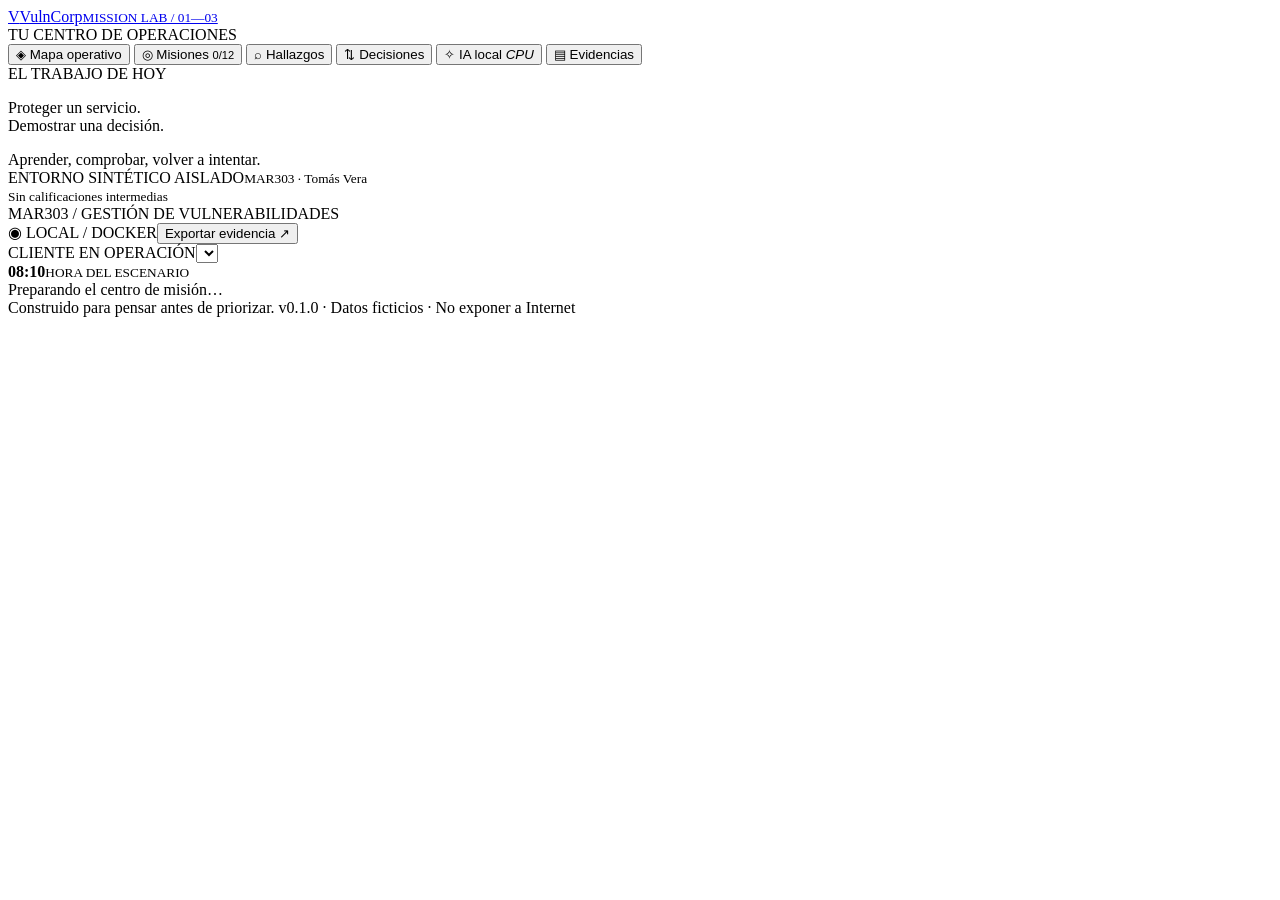
==== web/index.html @ dabb9c94 "Build MAR303 classes 1–3 with Docker missions, local AI and evidence-based decisions" ====
<!doctype html>
<html lang="es">
<head><meta charset="utf-8"><meta name="viewport" content="width=device-width,initial-scale=1"><title>VulnCorp · Mission Lab</title><link rel="icon" href="/favicon.svg" type="image/svg+xml"><link rel="stylesheet" href="/style.css"></head>
<body>
<aside class="sidebar">
 <a class="brand" href="#mapa"><span class="brand-mark">V</span><span>VulnCorp<small>MISSION LAB / 01—03</small></span></a>
 <div class="side-label">TU CENTRO DE OPERACIONES</div>
 <nav aria-label="Navegación principal">
  <button data-view="mapa" class="nav active"><span>◈</span> Mapa operativo</button>
  <button data-view="misiones" class="nav"><span>◎</span> Misiones <small id="mission-count">0/12</small></button>
  <button data-view="hallazgos" class="nav"><span>⌕</span> Hallazgos</button>
  <button data-view="decisiones" class="nav"><span>⇅</span> Decisiones</button>
  <button data-view="ia" class="nav"><span>✧</span> IA local <i class="new">CPU</i></button>
  <button data-view="evidencias" class="nav"><span>▤</span> Evidencias</button>
 </nav>
 <div class="side-mission"><div class="eyebrow">EL TRABAJO DE HOY</div><p>Proteger un servicio.<br>Demostrar una decisión.</p><span class="quiet">Aprender, comprobar, volver a intentar.</span></div>
 <div class="side-bottom"><span class="status-dot"></span> ENTORNO SINTÉTICO AISLADO<small>MAR303 · Tomás Vera<br>Sin calificaciones intermedias</small></div>
</aside>
<main>
 <header class="topbar"><div class="breadcrumbs">MAR303 <span>/</span> GESTIÓN DE VULNERABILIDADES</div><div class="top-right"><span class="local-tag">◉ LOCAL / DOCKER</span><button id="export-top" class="button ghost small">Exportar evidencia ↗</button></div></header>
 <section class="client-strip"><div><span class="eyebrow">CLIENTE EN OPERACIÓN</span><select id="client-select" aria-label="Cliente"></select></div><div class="owner-line" id="owner-line"></div><div class="clock"><b>08:10</b><small>HORA DEL ESCENARIO</small></div></section>
 <div id="content" aria-live="polite"><div class="loading">Preparando el centro de misión…</div></div>
 <footer>Construido para pensar antes de priorizar. <span>v0.1.0 · Datos ficticios · No exponer a Internet</span></footer>
</main>
<div id="toast" role="status" class="toast hidden"></div>
<dialog id="decision-dialog"><form id="decision-form">
 <div class="dialog-head"><div><div class="eyebrow">DECISIÓN TRAZABLE</div><h2 id="decision-title"></h2></div><button type="button" id="close-dialog" class="icon-button" aria-label="Cerrar">×</button></div>
 <input type="hidden" name="finding_id">
 <div class="notice">El índice es ordinal. SSVC usa su propio impacto humano, distinto del I máximo. Justifica los valores con el dueño y la evidencia.</div>
 <div class="form-grid"><label>Estado del riesgo<select name="state"><option value="inherent">Inherente / antes del control</option><option value="residual">Residual / control ya probado</option></select></label><label>Responsable<input name="owner" required minlength="3" maxlength="150"></label>
 <label>Plausibilidad contextual L<select name="likelihood" required><option value="">Elegir…</option><option value="1">1 · Sin ruta identificada tras pruebas</option><option value="2">2 · Ruta indirecta con condiciones</option><option value="3">3 · Ruta plausible / prueba parcial</option><option value="4">4 · Ruta reproducida en el caso</option><option value="5">5 · Explotación del activo observada</option></select></label><div class="score-preview"><small>ÍNDICE DOCENTE</small><b id="risk-preview">—</b><span>4 × L × I máximo</span></div></div>
 <h3>Consecuencias para este cliente <small>1 menor · 5 máxima según el BIA</small></h3>
 <div class="impact-grid" id="impact-inputs"></div>
 <h3>SSVC Deployer <small>DT_DP v1.0.0 · CERT/CC</small></h3>
 <div class="form-grid">
  <label>Estado de explotación<select name="exploitation" required><option value="">Elegir…</option><option value="N">None · sin evidencia ni PoC público</option><option value="P">Public PoC · prueba o método conocido</option><option value="A">Active · evidencia creíble en el mundo real</option></select></label>
  <label>Exposición del sistema<select name="exposure" required><option value="">Elegir…</option><option value="S">Small · superficie reducida</option><option value="C">Controlled · acceso restringido comprobado</option><option value="O">Open · red ampliamente accesible</option></select></label>
  <label>Automatizable<select name="automatable" required><option value="">Elegir…</option><option value="N">No</option><option value="Y">Sí</option></select></label>
  <label>Impacto humano SSVC<select name="human_impact" required><option value="">Elegir según misión y seguridad…</option><option value="L">Low</option><option value="M">Medium</option><option value="H">High</option><option value="VH">Very High</option></select></label>
 </div>
 <details><summary>Cómo distinguir el impacto humano de SSVC</summary><p>Low: seguridad negligible/marginal y misión degradada o soporte de función esencial afectado. Medium: falla de función esencial con seguridad negligible/marginal, o misión degradada con seguridad crítica. High: seguridad crítica y soporte esencial afectado o función esencial fallida. Very High: seguridad catastrófica o falla de la misión. Consulta la tabla oficial y el dossier; no conviertas I=5 automáticamente en Very High.</p></details>
 <label>Evidencia y contexto usados<select name="evidence_ids" multiple size="4" required></select><small>Ctrl/Cmd para varias opciones. Un documento de contexto no equivale a una prueba ejecutada.</small></label>
 <label>Justificación, supuestos y criterio del dueño<textarea name="reason" rows="3" minlength="30" required placeholder="Este escenario afecta… La evidencia demuestra… Falta comprobar… El dueño acepta o solicita…"></textarea></label>
 <div class="dialog-actions"><button type="button" id="cancel-dialog" class="button ghost">Volver</button><button class="button primary" type="submit">Guardar decisión con evidencia ↗</button></div>
</form></dialog>
<script src="/app.js"></script>
</body></html>
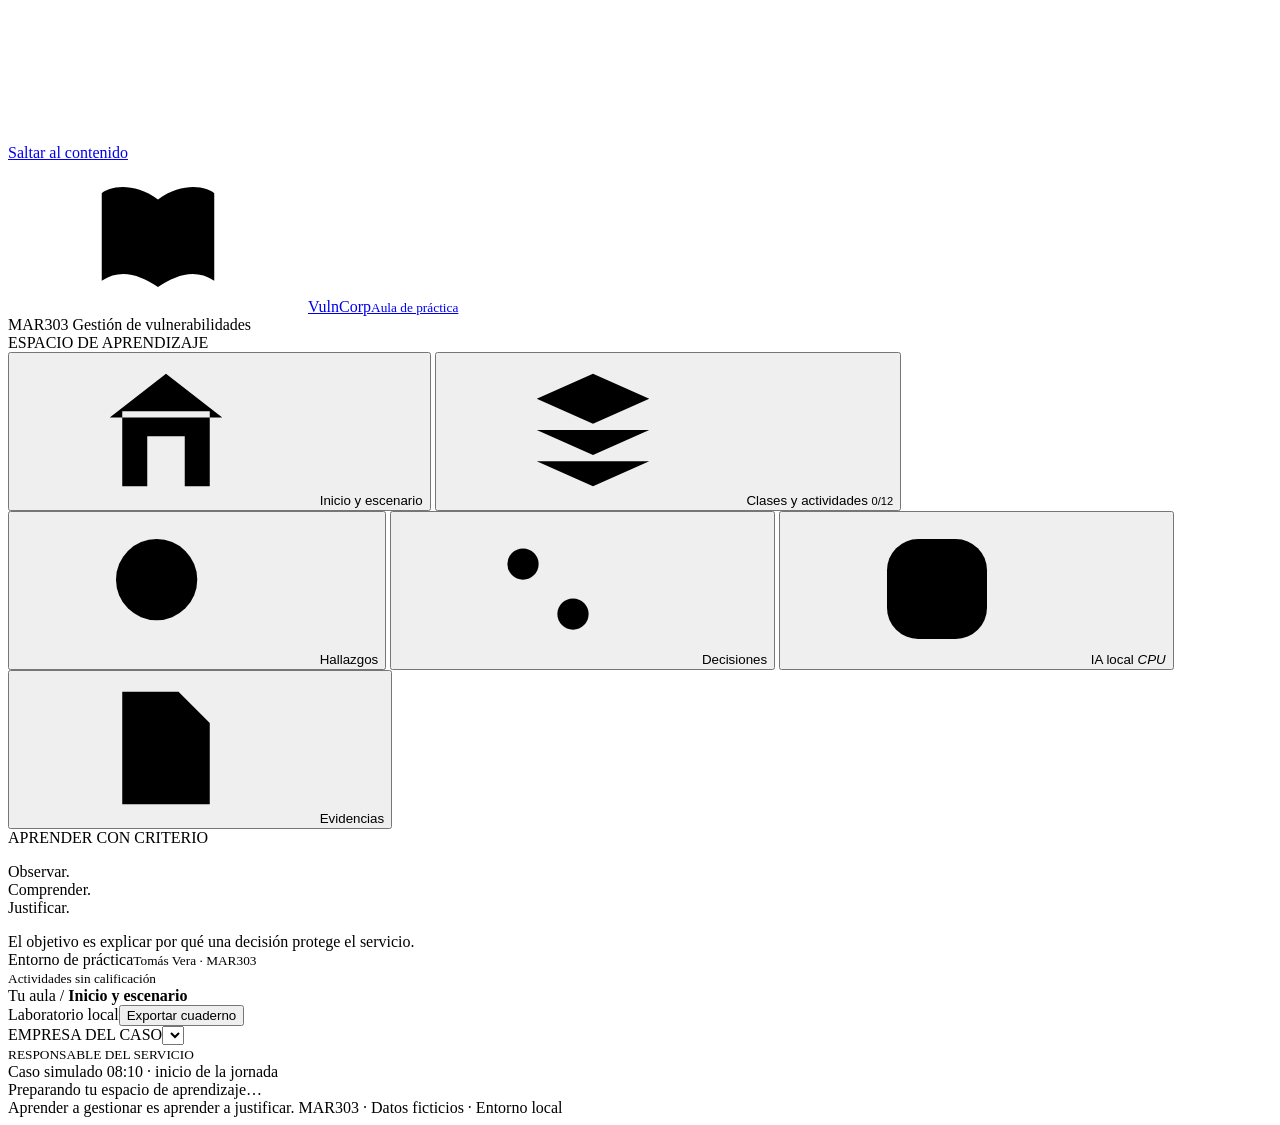
==== commit 0f1d1892: "Redesign VulnCorp as a calm educational workspace with Anatomy context explorer" ====
--- a/web/index.html
+++ b/web/index.html
@@ -1,29 +1,41 @@
 <!doctype html>
 <html lang="es">
-<head><meta charset="utf-8"><meta name="viewport" content="width=device-width,initial-scale=1"><title>VulnCorp · Mission Lab</title><link rel="icon" href="/favicon.svg" type="image/svg+xml"><link rel="stylesheet" href="/style.css"></head>
+<head><meta charset="utf-8"><meta name="viewport" content="width=device-width,initial-scale=1"><meta name="theme-color" content="#f6f7f9"><title>VulnCorp · Aula de práctica</title><link rel="icon" href="/favicon.svg" type="image/svg+xml"><link rel="stylesheet" href="/anatomy.css"><link rel="stylesheet" href="/style.css"></head>
 <body>
+<a class="skip-link" href="#main-content">Saltar al contenido</a>
+<svg class="icon-library" aria-hidden="true" xmlns="http://www.w3.org/2000/svg"><defs>
+ <symbol id="i-book" viewBox="0 0 24 24"><path d="M12 6C8 3 4 4 3 5v14c3-2 6-1 9 1 3-2 6-3 9-1V5c-1-1-5-2-9 1Zm0 0v14"/></symbol>
+ <symbol id="i-home" viewBox="0 0 24 24"><path d="m3 10 9-7 9 7M5 9v12h14V9M9 21v-8h6v8"/></symbol>
+ <symbol id="i-layers" viewBox="0 0 24 24"><path d="m3 7 9-4 9 4-9 4-9-4Zm0 5 9 4 9-4M3 17l9 4 9-4"/></symbol>
+ <symbol id="i-search" viewBox="0 0 24 24"><circle cx="10.5" cy="10.5" r="6.5"/><path d="m16 16 5 5"/></symbol>
+ <symbol id="i-decide" viewBox="0 0 24 24"><path d="M8 4v16m8-16v16M4 8h8m0 8h8"/><circle cx="8" cy="8" r="2.5"/><circle cx="16" cy="16" r="2.5"/></symbol>
+ <symbol id="i-ai" viewBox="0 0 24 24"><rect x="4" y="4" width="16" height="16" rx="5"/><path d="M9 10h.01M15 10h.01M9 15h6M9 1v3m6-3v3M9 20v3m6-3v3M1 9h3m16 0h3M1 15h3m16 0h3"/></symbol>
+ <symbol id="i-file" viewBox="0 0 24 24"><path d="M14 3H5v18h14V8l-5-5Zm0 0v5h5M8 12h8M8 16h6"/></symbol>
+ <symbol id="i-arrow" viewBox="0 0 24 24"><path d="M4 12h16m-6-6 6 6-6 6"/></symbol>
+</defs></svg>
 <aside class="sidebar">
- <a class="brand" href="#mapa"><span class="brand-mark">V</span><span>VulnCorp<small>MISSION LAB / 01—03</small></span></a>
- <div class="side-label">TU CENTRO DE OPERACIONES</div>
+ <a class="brand" href="#mapa"><span class="brand-mark"><svg class="icon"><use href="#i-book"/></svg></span><span>VulnCorp<small>Aula de práctica</small></span></a>
+ <div class="course-label"><span>MAR303</span> Gestión de vulnerabilidades</div>
+ <div class="side-label">ESPACIO DE APRENDIZAJE</div>
  <nav aria-label="Navegación principal">
-  <button data-view="mapa" class="nav active"><span>◈</span> Mapa operativo</button>
-  <button data-view="misiones" class="nav"><span>◎</span> Misiones <small id="mission-count">0/12</small></button>
-  <button data-view="hallazgos" class="nav"><span>⌕</span> Hallazgos</button>
-  <button data-view="decisiones" class="nav"><span>⇅</span> Decisiones</button>
-  <button data-view="ia" class="nav"><span>✧</span> IA local <i class="new">CPU</i></button>
-  <button data-view="evidencias" class="nav"><span>▤</span> Evidencias</button>
+  <button data-view="mapa" class="nav active"><svg class="icon"><use href="#i-home"/></svg> Inicio y escenario</button>
+  <button data-view="misiones" class="nav"><svg class="icon"><use href="#i-layers"/></svg> Clases y actividades <small id="mission-count">0/12</small></button>
+  <button data-view="hallazgos" class="nav"><svg class="icon"><use href="#i-search"/></svg> Hallazgos</button>
+  <button data-view="decisiones" class="nav"><svg class="icon"><use href="#i-decide"/></svg> Decisiones</button>
+  <button data-view="ia" class="nav"><svg class="icon"><use href="#i-ai"/></svg> IA local <i class="new">CPU</i></button>
+  <button data-view="evidencias" class="nav"><svg class="icon"><use href="#i-file"/></svg> Evidencias</button>
  </nav>
- <div class="side-mission"><div class="eyebrow">EL TRABAJO DE HOY</div><p>Proteger un servicio.<br>Demostrar una decisión.</p><span class="quiet">Aprender, comprobar, volver a intentar.</span></div>
- <div class="side-bottom"><span class="status-dot"></span> ENTORNO SINTÉTICO AISLADO<small>MAR303 · Tomás Vera<br>Sin calificaciones intermedias</small></div>
+ <div class="side-mission"><div class="eyebrow">APRENDER CON CRITERIO</div><p>Observar.<br>Comprender.<br>Justificar.</p><span class="quiet">El objetivo es explicar por qué una decisión protege el servicio.</span></div>
+ <div class="side-bottom"><span class="status-dot"></span> Entorno de práctica<small>Tomás Vera · MAR303<br>Actividades sin calificación</small></div>
 </aside>
-<main>
- <header class="topbar"><div class="breadcrumbs">MAR303 <span>/</span> GESTIÓN DE VULNERABILIDADES</div><div class="top-right"><span class="local-tag">◉ LOCAL / DOCKER</span><button id="export-top" class="button ghost small">Exportar evidencia ↗</button></div></header>
- <section class="client-strip"><div><span class="eyebrow">CLIENTE EN OPERACIÓN</span><select id="client-select" aria-label="Cliente"></select></div><div class="owner-line" id="owner-line"></div><div class="clock"><b>08:10</b><small>HORA DEL ESCENARIO</small></div></section>
- <div id="content" aria-live="polite"><div class="loading">Preparando el centro de misión…</div></div>
- <footer>Construido para pensar antes de priorizar. <span>v0.1.0 · Datos ficticios · No exponer a Internet</span></footer>
+<main id="main-content" tabindex="-1">
+ <header class="topbar"><div class="breadcrumbs">Tu aula <span>/</span> <b id="page-label">Inicio y escenario</b></div><div class="top-right"><span class="local-tag"><span class="status-dot"></span> Laboratorio local</span><button id="export-top" class="button ghost small">Exportar cuaderno</button></div></header>
+ <section class="client-strip" aria-label="Contexto de trabajo"><div class="client-choice"><span class="eyebrow">EMPRESA DEL CASO</span><select id="client-select" aria-label="Cliente"></select></div><div class="owner-line"><small>RESPONSABLE DEL SERVICIO</small><span id="owner-line"></span></div><div class="scenario-label">Caso simulado <span>08:10 · inicio de la jornada</span></div></section>
+ <div id="content"><div class="loading">Preparando tu espacio de aprendizaje…</div></div>
+ <footer>Aprender a gestionar es aprender a justificar. <span>MAR303 · Datos ficticios · Entorno local</span></footer>
 </main>
 <div id="toast" role="status" class="toast hidden"></div>
-<dialog id="decision-dialog"><form id="decision-form">
+<dialog id="decision-dialog" aria-labelledby="decision-title"><form id="decision-form">
  <div class="dialog-head"><div><div class="eyebrow">DECISIÓN TRAZABLE</div><h2 id="decision-title"></h2></div><button type="button" id="close-dialog" class="icon-button" aria-label="Cerrar">×</button></div>
  <input type="hidden" name="finding_id">
  <div class="notice">El índice es ordinal. SSVC usa su propio impacto humano, distinto del I máximo. Justifica los valores con el dueño y la evidencia.</div>
@@ -43,5 +55,13 @@
  <label>Justificación, supuestos y criterio del dueño<textarea name="reason" rows="3" minlength="30" required placeholder="Este escenario afecta… La evidencia demuestra… Falta comprobar… El dueño acepta o solicita…"></textarea></label>
  <div class="dialog-actions"><button type="button" id="cancel-dialog" class="button ghost">Volver</button><button class="button primary" type="submit">Guardar decisión con evidencia ↗</button></div>
 </form></dialog>
+<dialog id="reason-dialog" aria-labelledby="reason-title"><form id="reason-form">
+ <div class="dialog-head"><div><div class="eyebrow">RAZONAMIENTO Y EVIDENCIA</div><h2 id="reason-title"></h2></div><button type="button" class="icon-button" id="reason-close" aria-label="Cerrar">×</button></div>
+ <p id="reason-description" class="quiet"></p>
+ <label id="classification-label">Tu clasificación<select name="classification"></select></label>
+ <label>Explica tu criterio<textarea name="reason" rows="5" minlength="30" maxlength="4000" required placeholder="Observé… Esto permite concluir… Falta comprobar…" autofocus></textarea><small>Al menos 30 caracteres. Relaciona una observación con tu conclusión.</small></label>
+ <div class="dialog-actions"><button type="button" id="reason-cancel" class="button ghost">Volver</button><button type="submit" id="reason-submit" class="button primary">Guardar razonamiento</button></div>
+</form></dialog>
+<script src="/context-figure.js"></script>
 <script src="/app.js"></script>
 </body></html>
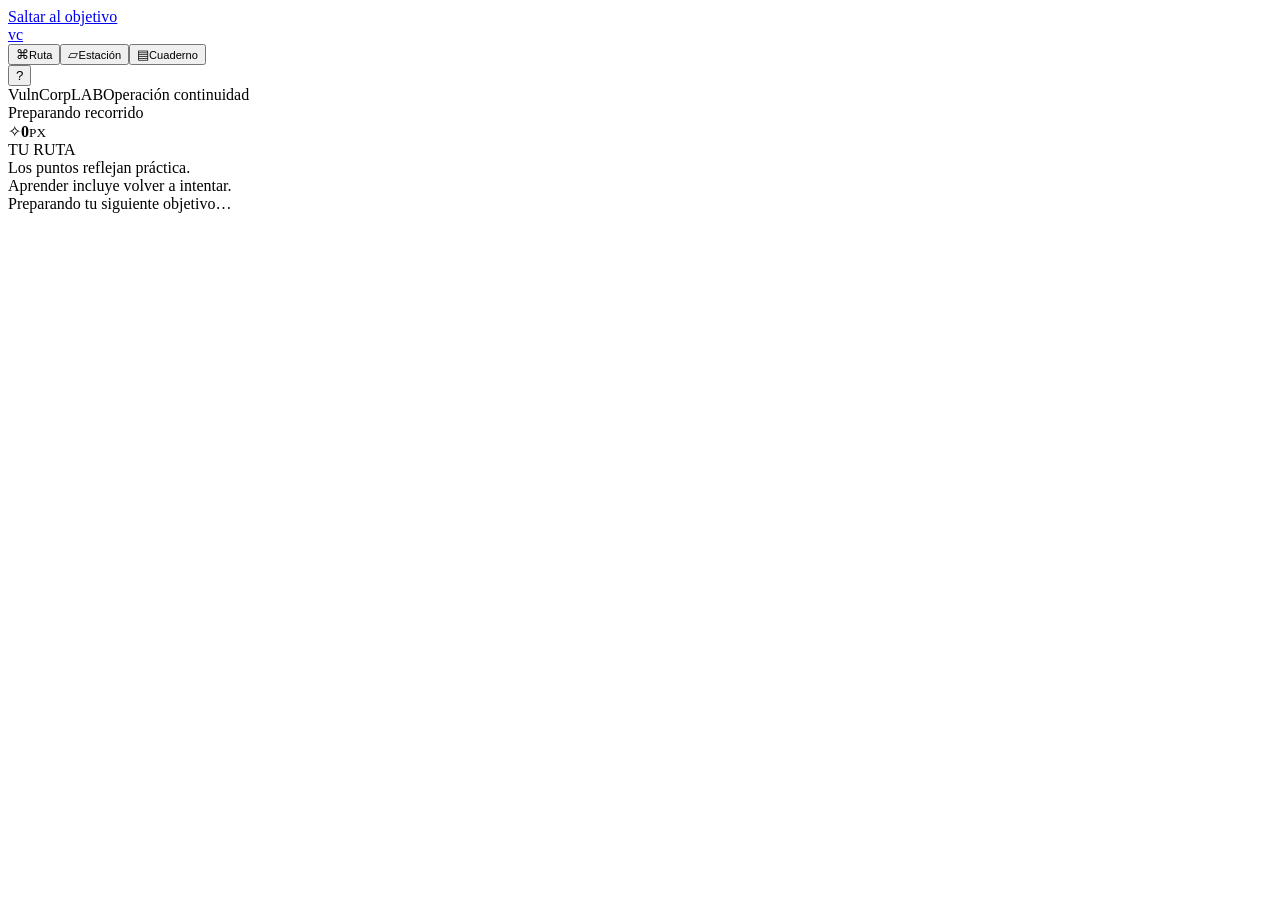
==== commit c1ffc224: "Build a guided vulnerability management campaign with real Docker workstations" ====
--- a/web/index.html
+++ b/web/index.html
@@ -1,67 +1,22 @@
 <!doctype html>
 <html lang="es">
-<head><meta charset="utf-8"><meta name="viewport" content="width=device-width,initial-scale=1"><meta name="theme-color" content="#f6f7f9"><title>VulnCorp · Aula de práctica</title><link rel="icon" href="/favicon.svg" type="image/svg+xml"><link rel="stylesheet" href="/anatomy.css"><link rel="stylesheet" href="/style.css"></head>
+<head><meta charset="utf-8"><meta name="viewport" content="width=device-width,initial-scale=1"><meta name="theme-color" content="#f6f5f1"><title>VulnCorp · Operación continuidad</title><link rel="icon" href="/favicon.svg" type="image/svg+xml"><link rel="stylesheet" href="/game.css"></head>
 <body>
-<a class="skip-link" href="#main-content">Saltar al contenido</a>
-<svg class="icon-library" aria-hidden="true" xmlns="http://www.w3.org/2000/svg"><defs>
- <symbol id="i-book" viewBox="0 0 24 24"><path d="M12 6C8 3 4 4 3 5v14c3-2 6-1 9 1 3-2 6-3 9-1V5c-1-1-5-2-9 1Zm0 0v14"/></symbol>
- <symbol id="i-home" viewBox="0 0 24 24"><path d="m3 10 9-7 9 7M5 9v12h14V9M9 21v-8h6v8"/></symbol>
- <symbol id="i-layers" viewBox="0 0 24 24"><path d="m3 7 9-4 9 4-9 4-9-4Zm0 5 9 4 9-4M3 17l9 4 9-4"/></symbol>
- <symbol id="i-search" viewBox="0 0 24 24"><circle cx="10.5" cy="10.5" r="6.5"/><path d="m16 16 5 5"/></symbol>
- <symbol id="i-decide" viewBox="0 0 24 24"><path d="M8 4v16m8-16v16M4 8h8m0 8h8"/><circle cx="8" cy="8" r="2.5"/><circle cx="16" cy="16" r="2.5"/></symbol>
- <symbol id="i-ai" viewBox="0 0 24 24"><rect x="4" y="4" width="16" height="16" rx="5"/><path d="M9 10h.01M15 10h.01M9 15h6M9 1v3m6-3v3M9 20v3m6-3v3M1 9h3m16 0h3M1 15h3m16 0h3"/></symbol>
- <symbol id="i-file" viewBox="0 0 24 24"><path d="M14 3H5v18h14V8l-5-5Zm0 0v5h5M8 12h8M8 16h6"/></symbol>
- <symbol id="i-arrow" viewBox="0 0 24 24"><path d="M4 12h16m-6-6 6 6-6 6"/></symbol>
-</defs></svg>
-<aside class="sidebar">
- <a class="brand" href="#mapa"><span class="brand-mark"><svg class="icon"><use href="#i-book"/></svg></span><span>VulnCorp<small>Aula de práctica</small></span></a>
- <div class="course-label"><span>MAR303</span> Gestión de vulnerabilidades</div>
- <div class="side-label">ESPACIO DE APRENDIZAJE</div>
- <nav aria-label="Navegación principal">
-  <button data-view="mapa" class="nav active"><svg class="icon"><use href="#i-home"/></svg> Inicio y escenario</button>
-  <button data-view="misiones" class="nav"><svg class="icon"><use href="#i-layers"/></svg> Clases y actividades <small id="mission-count">0/12</small></button>
-  <button data-view="hallazgos" class="nav"><svg class="icon"><use href="#i-search"/></svg> Hallazgos</button>
-  <button data-view="decisiones" class="nav"><svg class="icon"><use href="#i-decide"/></svg> Decisiones</button>
-  <button data-view="ia" class="nav"><svg class="icon"><use href="#i-ai"/></svg> IA local <i class="new">CPU</i></button>
-  <button data-view="evidencias" class="nav"><svg class="icon"><use href="#i-file"/></svg> Evidencias</button>
- </nav>
- <div class="side-mission"><div class="eyebrow">APRENDER CON CRITERIO</div><p>Observar.<br>Comprender.<br>Justificar.</p><span class="quiet">El objetivo es explicar por qué una decisión protege el servicio.</span></div>
- <div class="side-bottom"><span class="status-dot"></span> Entorno de práctica<small>Tomás Vera · MAR303<br>Actividades sin calificación</small></div>
-</aside>
-<main id="main-content" tabindex="-1">
- <header class="topbar"><div class="breadcrumbs">Tu aula <span>/</span> <b id="page-label">Inicio y escenario</b></div><div class="top-right"><span class="local-tag"><span class="status-dot"></span> Laboratorio local</span><button id="export-top" class="button ghost small">Exportar cuaderno</button></div></header>
- <section class="client-strip" aria-label="Contexto de trabajo"><div class="client-choice"><span class="eyebrow">EMPRESA DEL CASO</span><select id="client-select" aria-label="Cliente"></select></div><div class="owner-line"><small>RESPONSABLE DEL SERVICIO</small><span id="owner-line"></span></div><div class="scenario-label">Caso simulado <span>08:10 · inicio de la jornada</span></div></section>
- <div id="content"><div class="loading">Preparando tu espacio de aprendizaje…</div></div>
- <footer>Aprender a gestionar es aprender a justificar. <span>MAR303 · Datos ficticios · Entorno local</span></footer>
-</main>
-<div id="toast" role="status" class="toast hidden"></div>
-<dialog id="decision-dialog" aria-labelledby="decision-title"><form id="decision-form">
- <div class="dialog-head"><div><div class="eyebrow">DECISIÓN TRAZABLE</div><h2 id="decision-title"></h2></div><button type="button" id="close-dialog" class="icon-button" aria-label="Cerrar">×</button></div>
- <input type="hidden" name="finding_id">
- <div class="notice">El índice es ordinal. SSVC usa su propio impacto humano, distinto del I máximo. Justifica los valores con el dueño y la evidencia.</div>
- <div class="form-grid"><label>Estado del riesgo<select name="state"><option value="inherent">Inherente / antes del control</option><option value="residual">Residual / control ya probado</option></select></label><label>Responsable<input name="owner" required minlength="3" maxlength="150"></label>
- <label>Plausibilidad contextual L<select name="likelihood" required><option value="">Elegir…</option><option value="1">1 · Sin ruta identificada tras pruebas</option><option value="2">2 · Ruta indirecta con condiciones</option><option value="3">3 · Ruta plausible / prueba parcial</option><option value="4">4 · Ruta reproducida en el caso</option><option value="5">5 · Explotación del activo observada</option></select></label><div class="score-preview"><small>ÍNDICE DOCENTE</small><b id="risk-preview">—</b><span>4 × L × I máximo</span></div></div>
- <h3>Consecuencias para este cliente <small>1 menor · 5 máxima según el BIA</small></h3>
- <div class="impact-grid" id="impact-inputs"></div>
- <h3>SSVC Deployer <small>DT_DP v1.0.0 · CERT/CC</small></h3>
- <div class="form-grid">
-  <label>Estado de explotación<select name="exploitation" required><option value="">Elegir…</option><option value="N">None · sin evidencia ni PoC público</option><option value="P">Public PoC · prueba o método conocido</option><option value="A">Active · evidencia creíble en el mundo real</option></select></label>
-  <label>Exposición del sistema<select name="exposure" required><option value="">Elegir…</option><option value="S">Small · superficie reducida</option><option value="C">Controlled · acceso restringido comprobado</option><option value="O">Open · red ampliamente accesible</option></select></label>
-  <label>Automatizable<select name="automatable" required><option value="">Elegir…</option><option value="N">No</option><option value="Y">Sí</option></select></label>
-  <label>Impacto humano SSVC<select name="human_impact" required><option value="">Elegir según misión y seguridad…</option><option value="L">Low</option><option value="M">Medium</option><option value="H">High</option><option value="VH">Very High</option></select></label>
+<a class="skip" href="#quest">Saltar al objetivo</a>
+<div class="game-shell">
+ <aside class="rail" aria-label="Espacio de juego"><a class="logo" href="#" aria-label="VulnCorp, volver a la ruta">v<span>c</span></a><div class="rail-links"><button class="rail-button selected" id="route-button"><span aria-hidden="true">⌘</span><small>Ruta</small></button><button class="rail-button" id="desk-button"><span aria-hidden="true">▱</span><small>Estación</small></button><button class="rail-button" id="notebook-button"><span aria-hidden="true">▤</span><small>Cuaderno</small></button></div><button class="help-button" id="help-button" aria-label="Cómo jugar">?</button></aside>
+ <div class="play-area">
+  <header class="game-header"><div class="identity"><span class="brand">VulnCorp<span>LAB</span></span><span class="campaign-title">Operación continuidad</span></div><div class="journey"><span id="progress-label">Preparando recorrido</span><div class="progress-track" aria-hidden="true"><i id="progress-fill"></i></div></div><div class="xp"><span aria-hidden="true">✧</span><b id="xp-value">0</b><small>PX</small></div></header>
+  <nav class="zone-nav" id="zones" aria-label="Zonas de la campaña"></nav>
+  <div class="game-body"><aside class="quest-list" aria-label="Desafíos de la zona"><div class="list-title">TU RUTA <span id="zone-count"></span></div><div id="levels"></div><div class="campaign-note">Los puntos reflejan práctica.<br>Aprender incluye volver a intentar.</div></aside><main id="quest" tabindex="-1"><div class="loading">Preparando tu siguiente objetivo…</div></main></div>
  </div>
- <details><summary>Cómo distinguir el impacto humano de SSVC</summary><p>Low: seguridad negligible/marginal y misión degradada o soporte de función esencial afectado. Medium: falla de función esencial con seguridad negligible/marginal, o misión degradada con seguridad crítica. High: seguridad crítica y soporte esencial afectado o función esencial fallida. Very High: seguridad catastrófica o falla de la misión. Consulta la tabla oficial y el dossier; no conviertas I=5 automáticamente en Very High.</p></details>
- <label>Evidencia y contexto usados<select name="evidence_ids" multiple size="4" required></select><small>Ctrl/Cmd para varias opciones. Un documento de contexto no equivale a una prueba ejecutada.</small></label>
- <label>Justificación, supuestos y criterio del dueño<textarea name="reason" rows="3" minlength="30" required placeholder="Este escenario afecta… La evidencia demuestra… Falta comprobar… El dueño acepta o solicita…"></textarea></label>
- <div class="dialog-actions"><button type="button" id="cancel-dialog" class="button ghost">Volver</button><button class="button primary" type="submit">Guardar decisión con evidencia ↗</button></div>
-</form></dialog>
-<dialog id="reason-dialog" aria-labelledby="reason-title"><form id="reason-form">
- <div class="dialog-head"><div><div class="eyebrow">RAZONAMIENTO Y EVIDENCIA</div><h2 id="reason-title"></h2></div><button type="button" class="icon-button" id="reason-close" aria-label="Cerrar">×</button></div>
- <p id="reason-description" class="quiet"></p>
- <label id="classification-label">Tu clasificación<select name="classification"></select></label>
- <label>Explica tu criterio<textarea name="reason" rows="5" minlength="30" maxlength="4000" required placeholder="Observé… Esto permite concluir… Falta comprobar…" autofocus></textarea><small>Al menos 30 caracteres. Relaciona una observación con tu conclusión.</small></label>
- <div class="dialog-actions"><button type="button" id="reason-cancel" class="button ghost">Volver</button><button type="submit" id="reason-submit" class="button primary">Guardar razonamiento</button></div>
-</form></dialog>
-<script src="/context-figure.js"></script>
-<script src="/app.js"></script>
+</div>
+<div class="workspace" id="workspace" hidden>
+ <header class="workspace-header"><button id="close-workspace" class="quiet-button">← Volver a la ruta</button><span><i class="connection-dot"></i><span id="connection-status">Conectando con el puesto…</span></span><button id="expand-workspace" class="quiet-button">Ampliar escritorio</button></header>
+ <div class="workspace-body"><aside id="workspace-guide" class="workspace-guide"></aside><section class="desktop-container" aria-label="Escritorio Linux de la empresa"><iframe id="desktop-frame" title="Puesto de análisis de VulnCorp, escritorio remoto Linux" allow="clipboard-read; clipboard-write"></iframe></section></div>
+</div>
+<dialog id="notebook" aria-labelledby="notebook-title"><div class="dialog-header"><div><span class="kicker">TU EXPEDIENTE</span><h2 id="notebook-title">Lo que ya puedes demostrar</h2></div><button class="close-icon" data-close="notebook" aria-label="Cerrar cuaderno">×</button></div><div id="notebook-content"></div><div class="dialog-footer"><button class="primary" id="export-button">Exportar expediente</button></div></dialog>
+<dialog id="help" aria-labelledby="help-title"><div class="dialog-header"><div><span class="kicker">CÓMO JUGAR</span><h2 id="help-title">Un objetivo a la vez</h2></div><button class="close-icon" data-close="help" aria-label="Cerrar ayuda">×</button></div><ol class="help-steps"><li>Lee el encargo y anticipa qué esperas observar.</li><li>Entra al puesto. Ejecuta el comando en la terminal y examina su salida.</li><li>El laboratorio comprueba la evidencia. Una tarea escrita o un clic no reemplazan una prueba.</li><li>Explica las decisiones cuando el objetivo lo pida. Los puntos no son una nota.</li></ol><p class="muted">Dentro del escritorio puedes entrar a <code>ops</code> y <code>appdesk</code> por SSH. Son puestos distintos, con redes distintas. Para salir, escribe <code>exit</code>.</p></dialog>
+<div id="toast" role="status" class="toast" hidden></div>
+<script src="/game.js"></script>
 </body></html>
